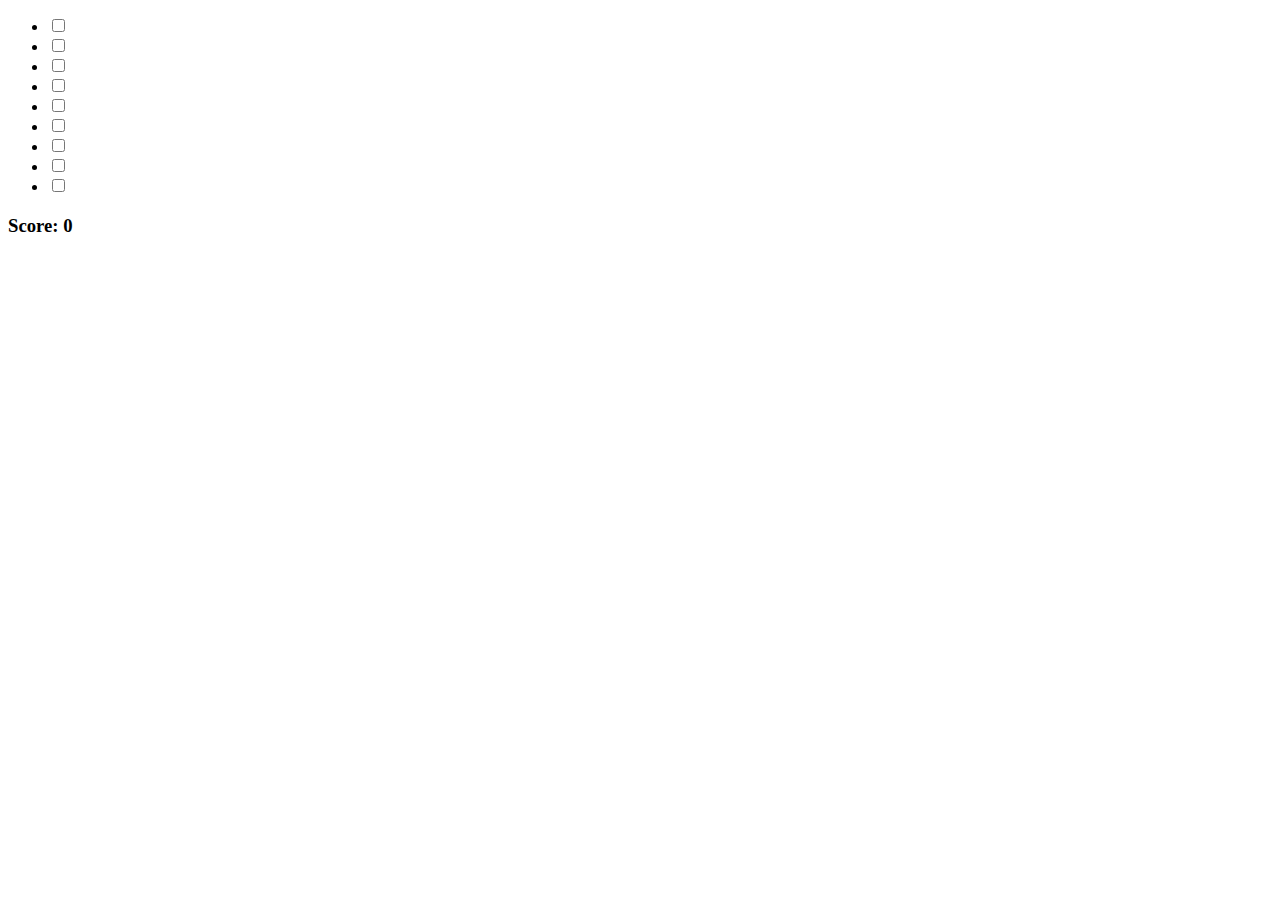
==== index.html @ 3b6368a0 "Inicializando layouts" ====
<!DOCTYPE html>
<html lang="en">
<head>
    <meta charset="UTF-8">
    <meta http-equiv="X-UA-Compatible" content="IE=edge">
    <meta name="viewport" content="width=device-width, initial-scale=1.0">
    <title>Ramiraland</title>
</head>
<style>
    body{
        counter-reset: game;
    }
    input:checked{
        counter-increment: game;
    }
    .total-counter::after{
        content: counter(game);
    }
</style>
<body>
    <ul>
        <li><input type="checkbox"><div class="shield"></div></li>
        <li><input type="checkbox"><div class="shield"></div></li>
        <li><input type="checkbox"><div class="shield"></div></li>
        <li><input type="checkbox"><div class="shield"></div></li>
        <li><input type="checkbox"><div class="shield"></div></li>
        <li><input type="checkbox"><div class="shield"></div></li>
        <li><input type="checkbox"><div class="shield"></div></li>
        <li><input type="checkbox"><div class="shield"></div></li>
        <li><input type="checkbox"><div class="shield"></div></li>
    </ul>
    <h3 class="total-counter">Score: </h3>
</body>
</html>
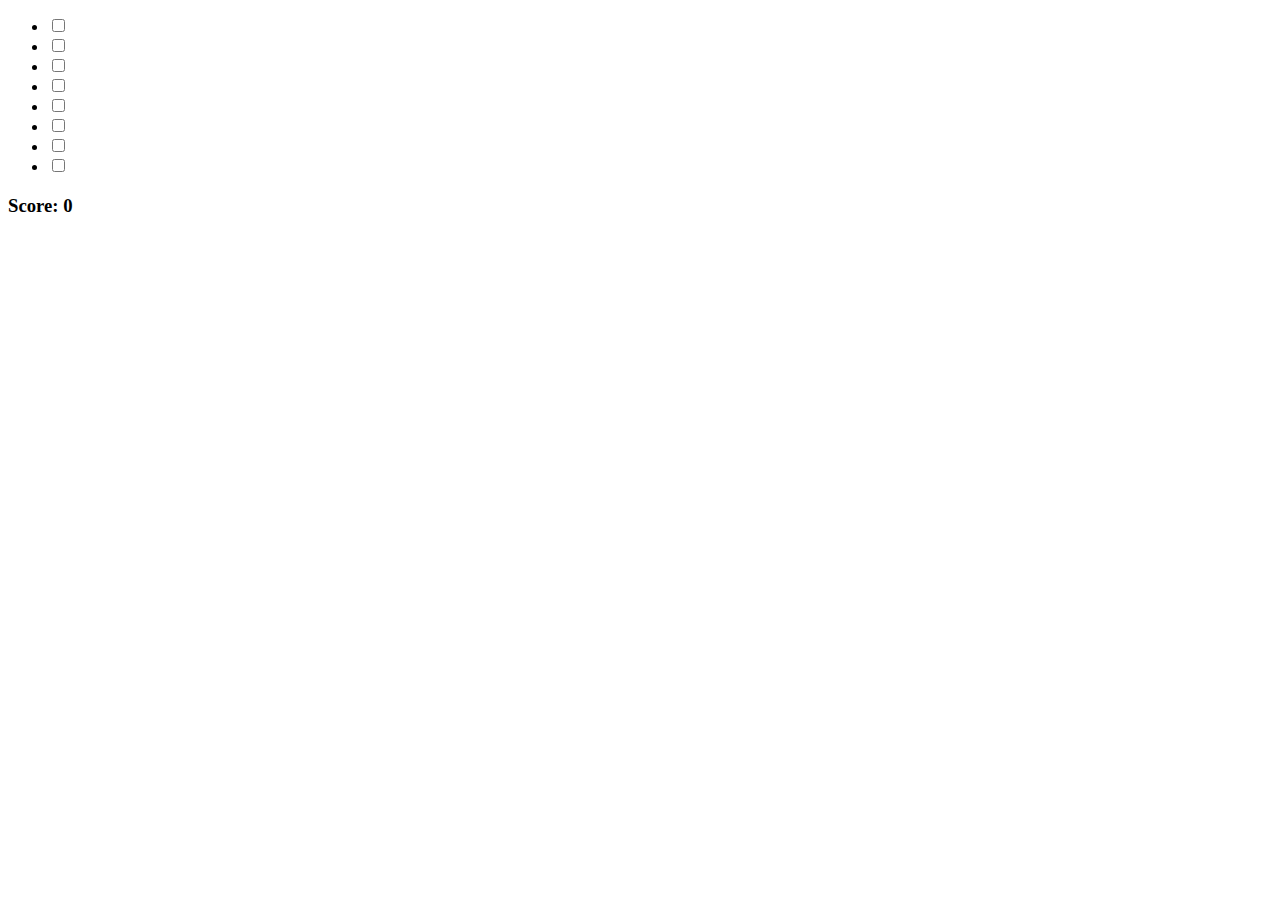
==== commit 34235a61: "añadiendo animaciones" ====
--- a/index.html
+++ b/index.html
@@ -27,7 +27,6 @@
         <li><input type="checkbox"><div class="shield"></div></li>
         <li><input type="checkbox"><div class="shield"></div></li>
         <li><input type="checkbox"><div class="shield"></div></li>
-        <li><input type="checkbox"><div class="shield"></div></li>
     </ul>
     <h3 class="total-counter">Score: </h3>
 </body>
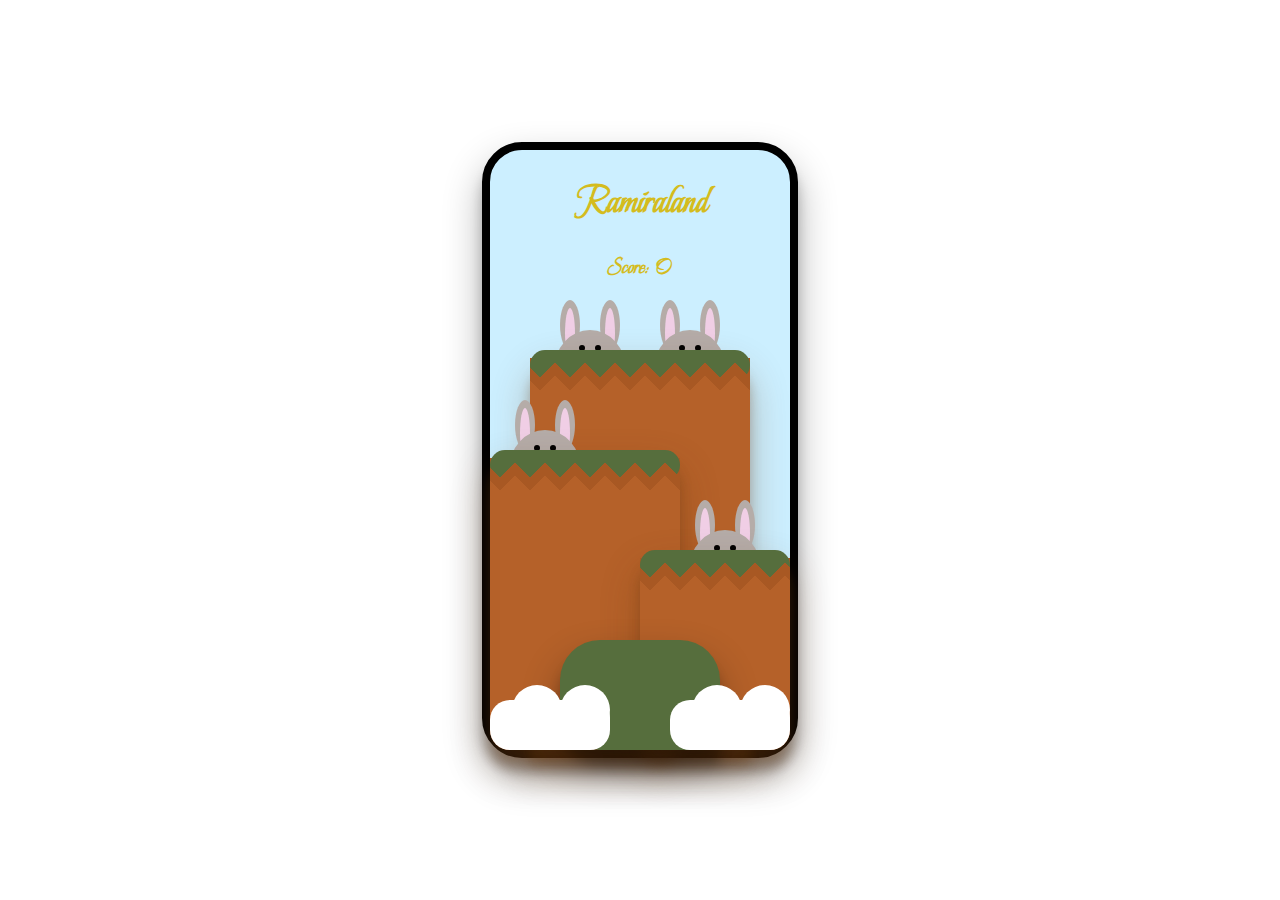
==== commit 12d31bb4: "terminando proyecto" ====
--- a/index.html
+++ b/index.html
@@ -4,30 +4,89 @@
     <meta charset="UTF-8">
     <meta http-equiv="X-UA-Compatible" content="IE=edge">
     <meta name="viewport" content="width=device-width, initial-scale=1.0">
+    <link rel="stylesheet" href="style.css">
     <title>Ramiraland</title>
 </head>
-<style>
-    body{
-        counter-reset: game;
-    }
-    input:checked{
-        counter-increment: game;
-    }
-    .total-counter::after{
-        content: counter(game);
-    }
-</style>
 <body>
-    <ul>
-        <li><input type="checkbox"><div class="shield"></div></li>
-        <li><input type="checkbox"><div class="shield"></div></li>
-        <li><input type="checkbox"><div class="shield"></div></li>
-        <li><input type="checkbox"><div class="shield"></div></li>
-        <li><input type="checkbox"><div class="shield"></div></li>
-        <li><input type="checkbox"><div class="shield"></div></li>
-        <li><input type="checkbox"><div class="shield"></div></li>
-        <li><input type="checkbox"><div class="shield"></div></li>
-    </ul>
-    <h3 class="total-counter">Score: </h3>
+    <div class="phone">
+       
+        <!-- ************* Bunny 1 *************************-->
+        <div class="layer layer-1">
+            <input type="checkbox">
+            <div class="left-ear-outer"></div>
+            <div class="left-ear-inner"></div>
+            <div class="right-ear-outer"></div>
+            <div class="right-ear-inner"></div>
+            <div class="head">
+                <div class="head_eye head_eye_left"></div>
+                <div class="head_eye head_eye_right"></div>
+            </div>
+        </div>
+        <!-- ************* Bunny 2 ************************-->
+        <div class="layer layer-2">
+            <input type="checkbox">
+            <div class="left-ear-outer"></div>
+            <div class="left-ear-inner"></div>
+            <div class="right-ear-outer"></div>
+            <div class="right-ear-inner"></div>
+            <div class="head">
+                <div class="head_eye head_eye_left"></div>
+                <div class="head_eye head_eye_right"></div>
+            </div>
+        </div>
+        <!-- ************** Wall 1 ************************-->
+        <div class="layer-3">
+            <div class="green-pattern"></div>
+        </div>
+        <!-- ************** Bunny 3 ***********************-->
+        <div class="layer layer-4">
+            <input type="checkbox">
+            <div class="left-ear-outer"></div>
+            <div class="left-ear-inner"></div>
+            <div class="right-ear-outer"></div>
+            <div class="right-ear-inner"></div>
+            <div class="head">
+                <div class="head_eye head_eye_left"></div>
+                <div class="head_eye head_eye_right"></div>
+            </div>
+        </div>
+        <!-- ************** Wall 2 ***************************-->
+        <div class="layer-5">
+            <div class="green-pattern"></div>
+        </div>
+        <!-- ************** Bunny 4 **************************-->
+        <div class="layer layer-6">
+            <input type="checkbox">
+            <div class="left-ear-outer"></div>
+            <div class="left-ear-inner"></div>
+            <div class="right-ear-outer"></div>
+            <div class="right-ear-inner"></div>
+            <div class="head">
+                <div class="head_eye head_eye_left"></div>
+                <div class="head_eye head_eye_right"></div>
+            </div>
+        </div>
+        <!-- *************** Wall3 ******************************-->
+        <div class="layer-7 green-pattern"></div>
+        <!-- *************** lawn 1 ******************************-->
+        <div class="layer-8"></div>
+        <!-- **************** Lawn 2 ****************************-->
+        <div class="layer-9">
+            <div class="green-pattern-1 circle-pattern"></div>
+            <div class="green-pattern-2 circle-pattern"></div>
+            <div class="green-pattern-3 circle-pattern"></div>
+        </div>
+        <!-- *************** Law 2 *******************************-->
+        <div class="layer-10">
+            <div class="green-pattern-1 circle-pattern"></div>
+            <div class="green-pattern-2 circle-pattern"></div>
+            <div class="green-pattern-3 circle-pattern"></div>
+        </div>
+        <div class="box-title">
+            <h1 class="title">Ramiraland</h1>
+            <h3 class="total-counter">Score: </h3>
+        </div>
+        
+    </div>
 </body>
 </html>--- a/style.css
+++ b/style.css
@@ -0,0 +1,295 @@
+@import url('https://fonts.googleapis.com/css2?family=Beau+Rivage&display=swap');
+:root{
+    --bg-color-main:#CCEFFF;
+    --title-color: #d4bc1e;
+    --bg-mountain:#b56129;
+    --bg-green:#566E3D;
+    --bg-withe:#fff;
+    --bg-bunny-body:#B5ACA8;
+    --bg-ear-bunny:#F0CEE5;
+    --bg-black:#000;
+}
+body{
+        margin: 0;
+        height: 100vh;
+        width: 100%;
+        display: grid;
+        place-items: center;
+        counter-reset: game;
+    }
+    .phone{
+        position: relative;
+        border: 8px solid var(--bg-black);
+        border-radius: 40px;
+        height: 600px;
+        width: 300px;
+        background-color: var(--bg-color-main) ;
+        box-shadow: 0 19px 38px rgba(0, 0, 0, 0.30), 0 15px 12px rgba(0, 0, 0, 0.22);
+
+    }
+    .box-title{
+        width: 100%;
+        text-align: center;
+        font-family: 'Beau Rivage', cursive;
+        font-size: 1.2rem;
+        color: var(--title-color);
+    }
+    .layer-1,.layer-2,.layer-3,.layer-4,.layer-5,.layer-6,.layer-7,.layer-8,.layer-9,.layer-10{
+        position: absolute;
+    }
+    .layer-1,.layer-2, .layer-4{
+        height: 450px;
+        width: 80px;
+    }
+    .layer-3,.layer-5,.layer-7{
+        background-color: var(--bg-mountain);
+        border-radius: 30px 30px 0 0;
+        box-shadow: 0 19px 38px rgba(103, 56, 18, 0.3), 0 15px 12px rgba(103, 56, 18, 0.3);
+    }
+    
+    .layer-1{
+        bottom: 0;
+        z-index: 1;
+        right: 60px;
+        animation-name:jump-bunny ;
+        animation-duration: 3s;
+        animation-timing-function: ease-in-out;
+        animation-iteration-count: infinite;
+    }
+    @keyframes jump-bunny{
+    0% {
+        transform: scale(1, 1);
+    }20% {
+    transform: scale(1, 0.2);
+    }100% {
+    transform: scale(1, 1);}
+    }
+
+    .layer-2{
+        bottom: 0;
+        z-index: 2;
+        left: 60px;
+        animation-name:jump-bunny ;
+        animation-duration: 2.8s;
+        animation-timing-function: ease-in-out;
+        animation-iteration-count: infinite;
+    }
+    .layer-3{
+        z-index: 3;
+        /*Para centrar con absolute*/
+        left: 0;
+        right: 0;
+        margin: 0 auto;
+        /****************************/
+        bottom: 0;
+        width: 220px;
+        height: 400px;
+        
+    }
+    .layer-4{
+        z-index: 4;
+        left: 15px;
+        bottom: 0;
+        width: 80px;
+        height: 350px;
+        animation-name:jump-bunny ;
+        animation-duration: 2.5s;
+        animation-timing-function: ease-in-out;
+        animation-iteration-count: infinite;
+    }
+    .layer-5{
+        z-index: 5;
+        bottom: 0;
+        width: 190px;
+        height: 300px;
+        border-radius: 20px;
+    }.layer-6{
+        z-index: 6;
+        right: 25px;
+        bottom: 0;
+        width: 80px;
+        height: 250px;
+        animation-name:jump-bunny ;
+        animation-duration: 1.5s;
+        animation-timing-function: ease-in-out;
+        animation-iteration-count: infinite;
+    }
+    .layer-7{
+        z-index: 7;
+        bottom: 0;
+        right:0;
+        width: 150px;
+        height: 200px;
+        border-radius: 20px;
+    }
+    .layer-8{
+        z-index: 8;
+        left: 0;
+        right: 0;
+        margin: 0 auto;
+        bottom: 0;
+        width: 160px;
+        height: 110px;
+        border-radius: 40px 40px 0;
+        background-color: var(--bg-green);
+        box-shadow: 0 19px 38px rgba(0, 0, 0, 0.30), 0 15px 12px rgba(0, 0, 0, 0.22);
+    }
+    .layer-9{
+        z-index: 9;
+        bottom: 0;
+        right:0px;
+        width: 120px;
+        height: 50px;
+        border-radius: 20px;
+        background-color: var(--bg-withe);
+     
+    }.layer-10{
+        z-index: 10;
+        z-index: 9;
+        bottom: 0;
+        left:0px;
+        width: 120px;
+        height: 50px;
+        border-radius: 20px;
+        background-color:var(--bg-withe);
+    }
+   
+    .left-ear-outer{
+        position: absolute;
+        left: 10px;
+        background-color: var(--bg-bunny-body);
+        border-radius: 90%;
+        width: 20px;
+        height: 50px;
+    }
+    .left-ear-inner{
+        position: absolute;
+        left: 15px;
+        top: 8px;
+        background-color:var(--bg-ear-bunny);
+        border-radius: 90%;
+        width: 10px;
+        height: 50px;
+    }
+    .right-ear-outer{
+        position: absolute;
+        right: 10px;
+        background-color: var(--bg-bunny-body);
+        border-radius: 90%;
+        width: 20px;
+        height: 50px;
+    }
+    .right-ear-inner{
+        position: absolute;
+        right: 15px;
+        top: 8px;
+        background-color: var(--bg-ear-bunny);
+        border-radius: 90%;
+        width: 10px;
+        height: 50px;
+    }
+    .head{
+        background-color: var(--bg-bunny-body);
+        border-radius: 50%;
+        height: 80px;
+        left: 0;
+        right: 0;
+        margin: 0 auto;
+        position: absolute;
+        top: 30px;
+        width: 90%;
+    }
+    .head_eye{
+        position: absolute;
+        top: 15px;
+        background-color: var(--bg-black);
+        border-radius: 50%;
+        width: 6px;
+        height: 6px;  
+        animation-name:blink ; 
+        animation-duration: 2s;
+        animation-iteration-count: infinite;
+    }
+    @keyframes blink{
+    0% {
+        transform: scale(1, 1);
+    }5% {
+    transform: scale(1, 0.2);
+    }10% {
+    transform: scale(1, 1);}
+    }
+    .head_eye_left{
+        left: 25px;
+    }
+    .head_eye_right{
+        right: 25px;
+    }
+    .green-pattern:after{
+    content: "";
+    width: 100%;
+    height: 20px;
+    position: absolute;
+    top: 0;
+    height: 30px;
+    background: linear-gradient(135deg, #566E3D 25%, transparent 25%) -50px 0,
+                linear-gradient(-135deg, #566E3D 25%, transparent 25%) -50px 0,
+                linear-gradient(45deg, #566E3D 25%, transparent 25%),
+                linear-gradient(-45deg, #566E3D 25%, transparent 25%);
+    background-size: 30px 80px;
+    border-radius: 30px;
+}
+.green-pattern::before {
+    content: "";
+    position: absolute; 
+    /* left: -0px; */
+    top: 8px;
+    width: 100%;
+    height: 40px;
+    background: linear-gradient(135deg, #a85823 25%, transparent 25%) -50px 0,
+                linear-gradient(-135deg, #a85823 25%, transparent 25%) -50px 0,
+                linear-gradient(45deg, #a6543d 25%, transparent 25%),
+                linear-gradient(-45deg, #a6543d 25%, transparent 25%);
+    background-size: 30px 100px;
+    background-position: 140px 0 0 30px 0;
+}
+.circle-pattern{
+    width: 50px;
+    height: 50px;
+    border-radius: 50%;
+    background-color:var(--bg-withe);
+}  
+.green-pattern-1{
+    position: absolute;
+    top: -15%;
+    right: 0%;
+    
+}
+.green-pattern-2{
+    position: absolute;
+    top: -30%;
+    right: 0%;
+}
+.green-pattern-3{
+    position: absolute;
+    right: 30%;
+    top: -15%;
+}
+.green-pattern-3{
+    position: absolute;
+    right: 40%;
+    top: -30%;
+}
+.layer input[type=checkbox]{
+        position: absolute;
+        appearance: none;
+        cursor: pointer;
+        z-index: 1;
+        width: 100%;
+        height: 80px;
+    }
+    input:checked{
+        counter-increment: game;
+    }
+    .total-counter::after{
+        content: counter(game);
+    }